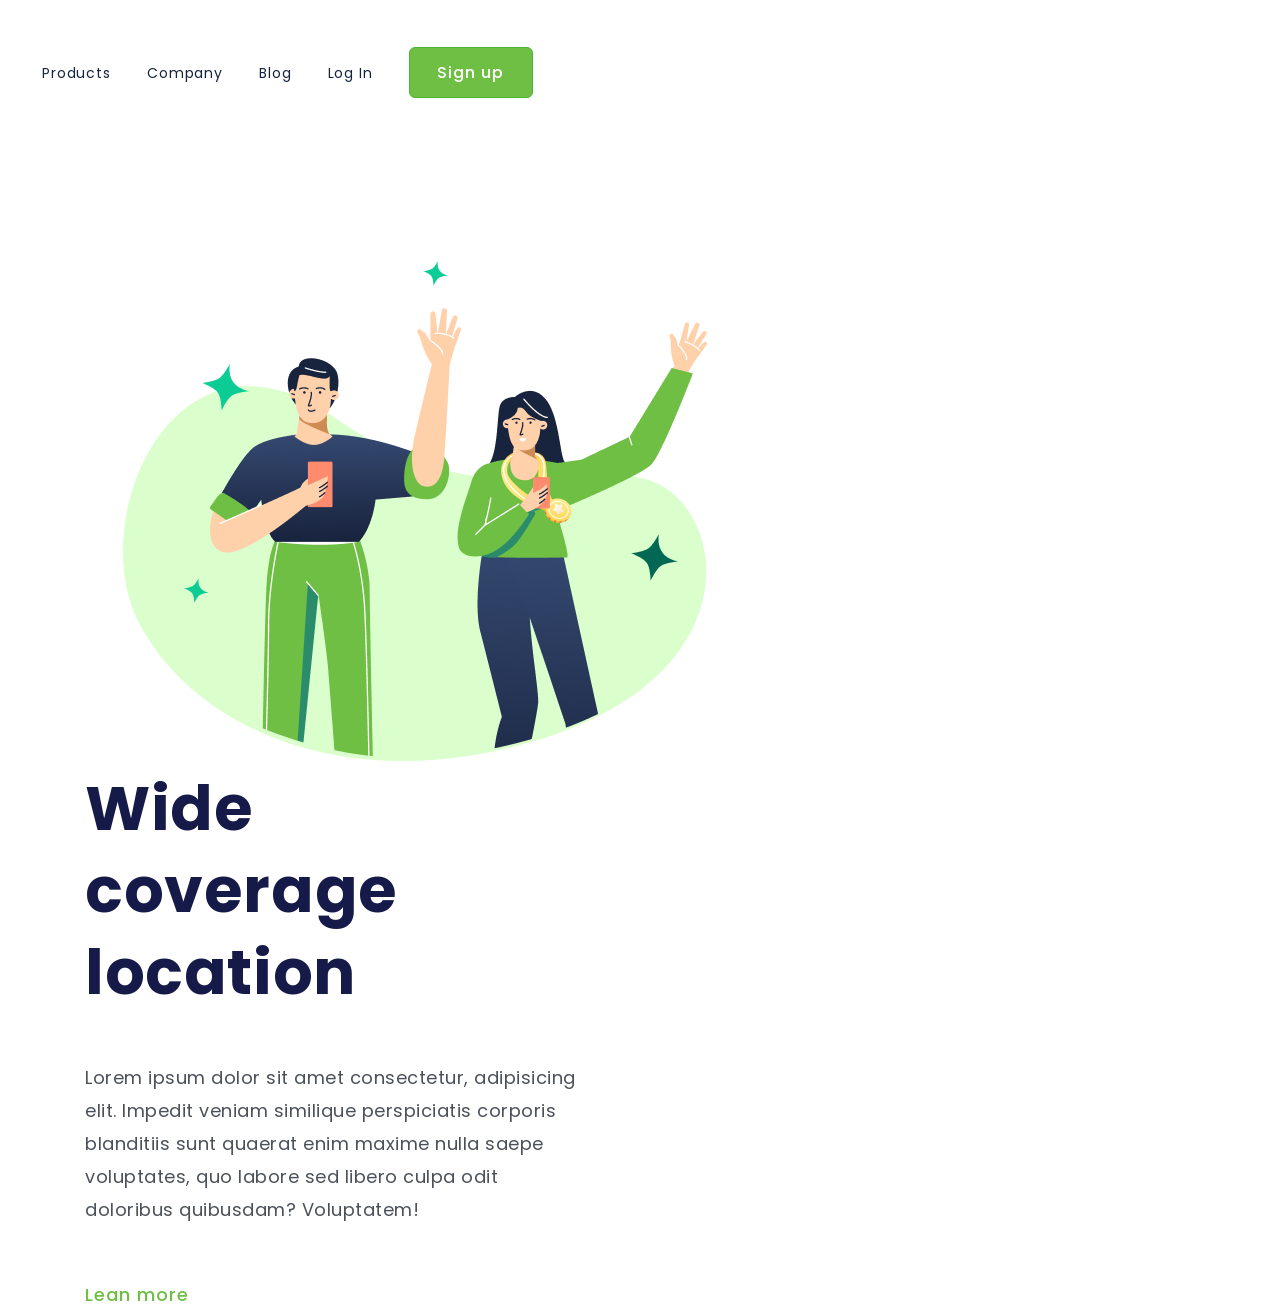
==== index.html @ 8a42ce67 "meu primeiro commit" ====
<!DOCTYPE html>
<html lang="pt-br">
<head>
    <meta charset="UTF-8">
    <meta name="viewport" content="width=device-width, initial-scale=1.0">
   
    <link rel="stylesheet" href="./styles.css">
    <title>desafio</title>
</head>
<body>
    <header>
        <a class="link-menu">Products</a>
        <a class="link-menu">Company</a>
        <a class="link-menu">Blog</a>
        <a class="link-menu">Log In</a>
       <button class="button-sign-up">Sign up</button>
    </header>
    <main>
        <img src="./img/wide.png" alt="wide">
        <div>
        <h1> Wide coverage location</h1>
        <p>Lorem ipsum dolor sit amet consectetur, adipisicing elit. Impedit veniam similique perspiciatis corporis blanditiis sunt quaerat enim maxime nulla saepe voluptates, quo labore sed libero culpa odit doloribus quibusdam? Voluptatem!</p>
        <button class="button-learn-more">Lean more</button>
         </div>
    </main>
</body>
</html>
---- styles.css ----
@import url('https://fonts.googleapis.com/css2?family=Poppins:ital,wght@0,100;0,200;0,300;0,400;0,500;0,600;0,700;0,800;0,900;1,100;1,200;1,300;1,400;1,500;1,600;1,700;1,800;1,900&display=swap');

* {
margin: 0;
padding: 0;
box-sizing: border-box;
font-family: 'poppins', sans-serif;
}

header {
    margin-top: 47px;
    margin-left: 42px;
}

.link-menu {
   font-weight: 400;
    font-size: 14px;
    line-height: 21px;
    text-align: center;
    letter-spacing: 0.872px;
    color: #17233D;
    margin-right: 32px;
    cursor: pointer;

}
.button-sign-up {
background: #6FBF44;
border: 1px solid #4CB538;
border-radius: 6px;
width: 124px;
height: 51px;
cursor: pointer;
font-weight: 500;
font-size: 16px;
line-height: 24px;
letter-spacing: 1px;
color: #FFFFFF;
}

img {
    margin: 163px 0 0 123px;
    display: inline-block;
}

div {
    display: inline-block;
    margin-left: 85px;
    width: 493px;
}
h1 {
font-weight: 700px;
font-size: 62px;
line-height: 82px;
letter-spacing: 0.596154px;
color: #161A49;
}

P {
    font-weight: 400;
    font-size: 18PX;
    line-height: 33px;
    letter-spacing: 0.5PX;
    color: #4B505A;
    margin-top: 47px;
    margin-bottom: 55px;
}

.button-learn-more {
    font-weight: 500;
    font-size: 18px;
    line-height: 27px;
    letter-spacing: 1px;
    color: #6FBF44;
    cursor: pointer;
    background: transparent;
    border: none;
}
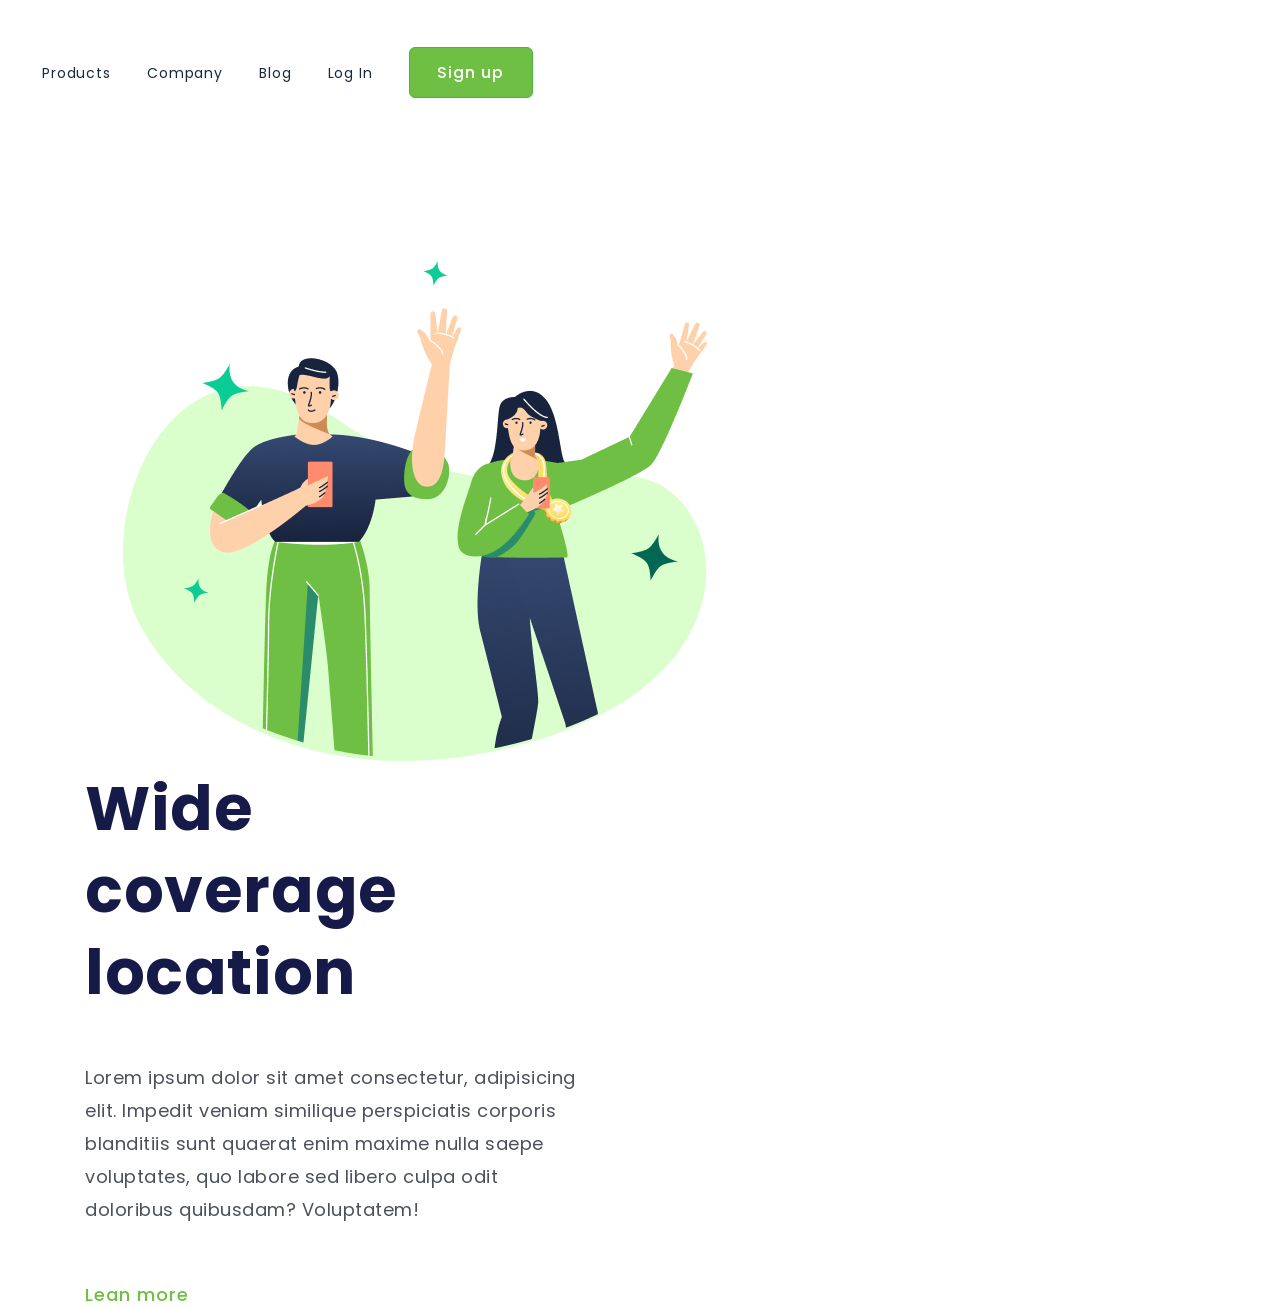
==== commit 66b07abe: "alteração no titulo e na cor do projeto" ====
--- a/index.html
+++ b/index.html
@@ -5,7 +5,7 @@
     <meta name="viewport" content="width=device-width, initial-scale=1.0">
    
     <link rel="stylesheet" href="./styles.css">
-    <title>desafio</title>
+    <title>desafio-root</title>
 </head>
 <body>
     <header>
--- a/styles.css
+++ b/styles.css
@@ -19,7 +19,7 @@
     line-height: 21px;
     text-align: center;
     letter-spacing: 0.872px;
-    color: #17233D;
+    color: #17293D;
     margin-right: 32px;
     cursor: pointer;
 
